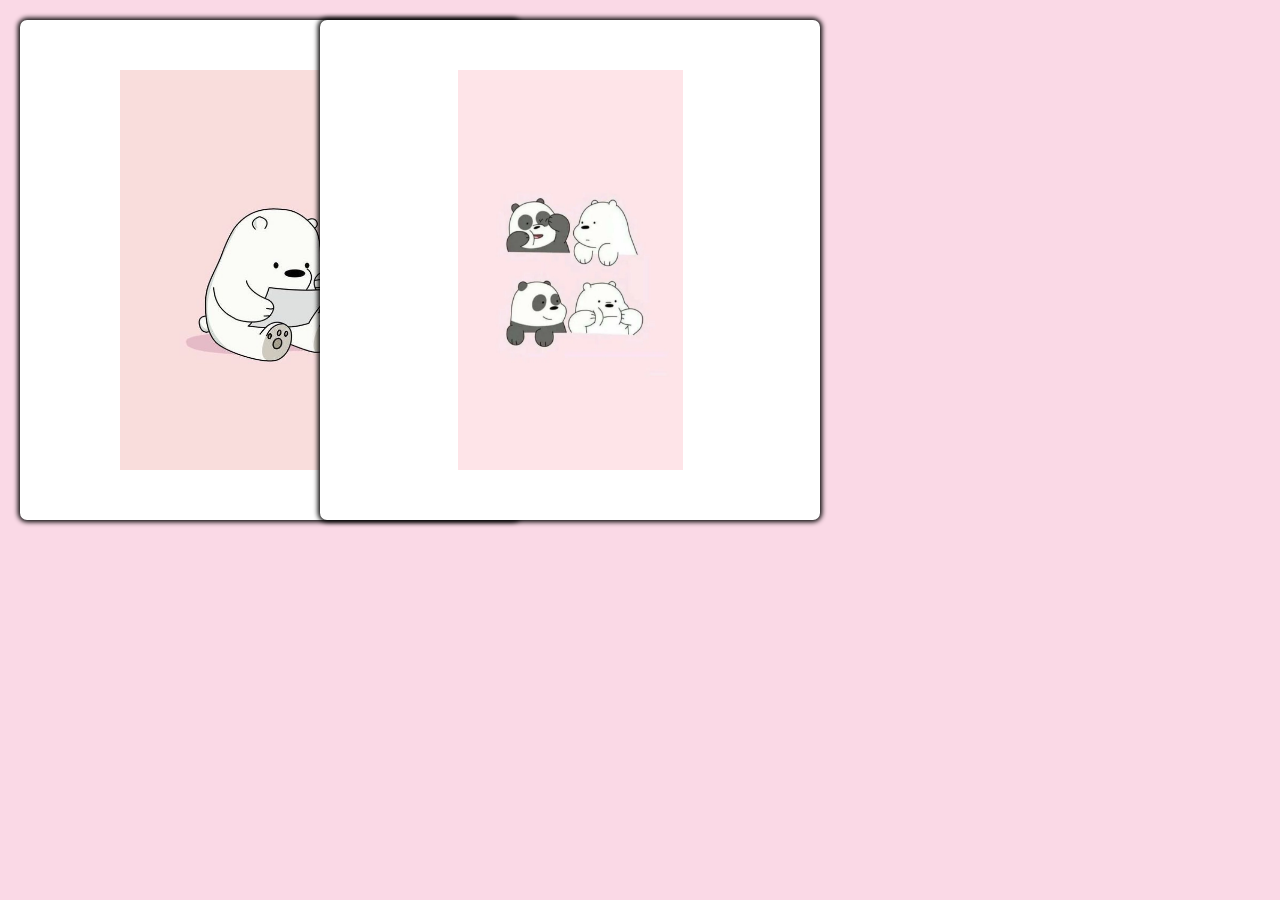
==== index.html @ 6008cf01 "add column" ====
<!DOCTYPE html>
<html lang="en">
    <head>
        <title>Welcome Page</title>
        <link rel="stylesheet" href="index.css">
    </head>
    <body>
        <div class="row">
            <div class="column">
                <div id="box">
                    <a href="signup/signup.html">
                        <img src="photos/notes_bear.jpeg" alt="Notetaking Bear" width="300" height="400">
                    </a>
                </div>
            </div>
            <div class="column">
                <div id="box">
                    <a href="login/login.html">
                        <img src="photos/two_bears.jpeg" alt="Goofy Bears" width="225" height="400">
                    </a>
                </div>
            </div>
        </div>
        <!--<div class="row">
            <div class="column">
                <div class="box">
                    <a href="signup/signup.html">
                        <img src="photos/notes_bear.jpeg" alt="Notetaking Bear" width="300" height="400">
                    </a>
                </div>
            </div>
            <div class="column">
                <div class="box">
                    <a href="login/login.html">
                        <img src="photos/two_bears.jpeg" alt="Goofy Bears" width="225" height="400">
                    </a>
                </div>
        </div>
        </div>-->
    </body>
</html>
---- index.css ----
html {
    height: 100%;
  }
  
body {
    height: 100%;
    margin: 0;
    font-family: Arial, Helvetica, sans-serif;
    background-color: #FAD9E6;
}

.container {
    padding: 20px;
}

#box {
    width: 500px;
    height: 500px;
    display: grid;
    justify-items: center;
    align-items: center;
    background-color: white;
    border-radius: 7px;
    box-shadow: 0px 0px 5px 2px black;
}

#box img {
    max-width:100%;
    max-height: 100%;
    vertical-align: middle;
}

* {
    box-sizing: border-box;
}

/* Two image containers */
.column {
    float: left;
   	width: 300px;
    padding: 20px;
}

/* Clear floats after image containers */
.row::after {
    content: "";
    clear: both;
    display: table;
}
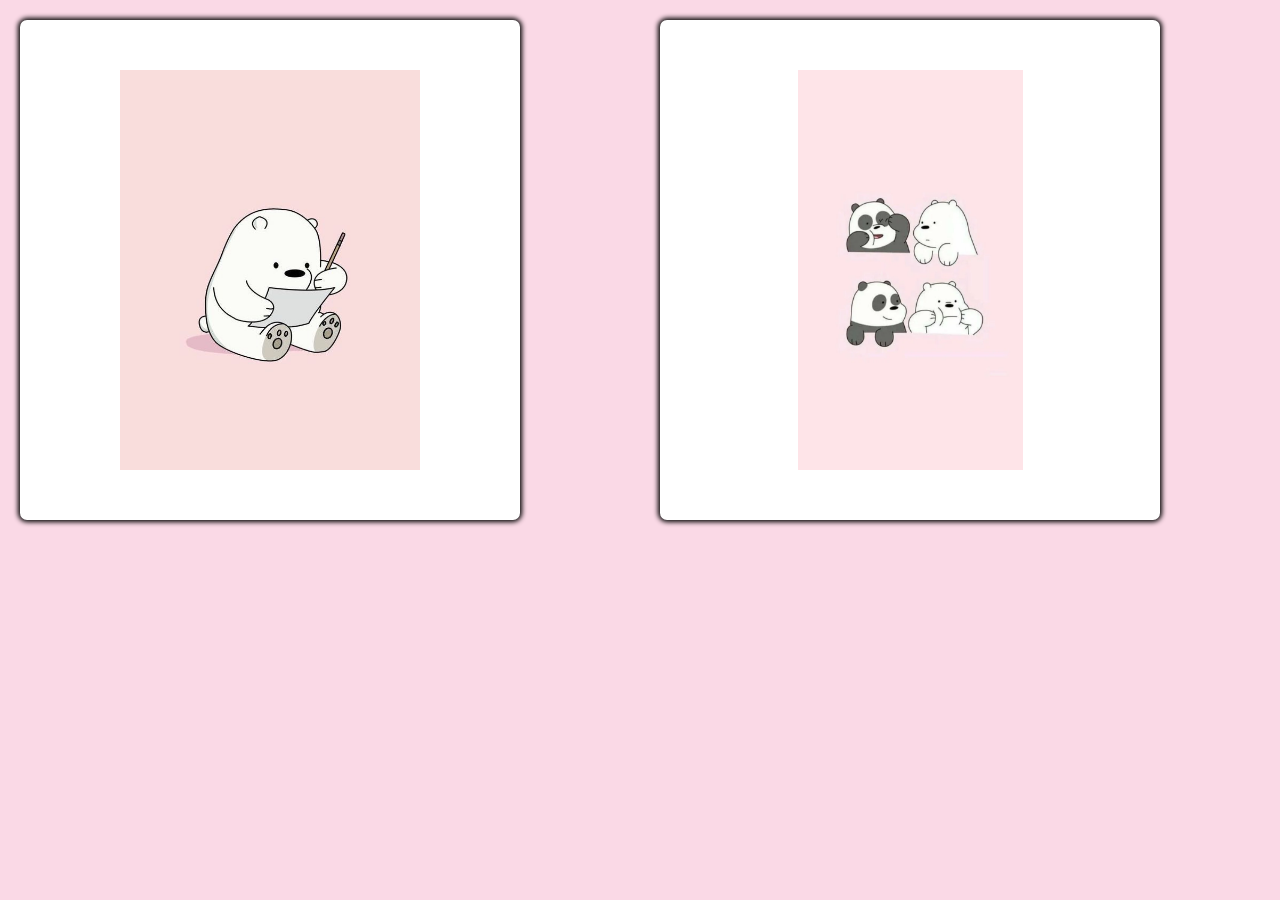
==== commit 999abefc: "right and left column" ====
--- a/index.html
+++ b/index.html
@@ -6,14 +6,14 @@
     </head>
     <body>
         <div class="row">
-            <div class="column">
+            <div class="left-column">
                 <div id="box">
                     <a href="signup/signup.html">
                         <img src="photos/notes_bear.jpeg" alt="Notetaking Bear" width="300" height="400">
                     </a>
                 </div>
             </div>
-            <div class="column">
+            <div class="right-column">
                 <div id="box">
                     <a href="login/login.html">
                         <img src="photos/two_bears.jpeg" alt="Goofy Bears" width="225" height="400">
--- a/index.css
+++ b/index.css
@@ -35,9 +35,15 @@
 }
 
 /* Two image containers */
-.column {
+.left-column {
     float: left;
-   	width: 300px;
+   	width: 50%;
+    padding: 20px;
+}
+
+.right-column {
+    float: right;
+   	width: 50%;
     padding: 20px;
 }
 
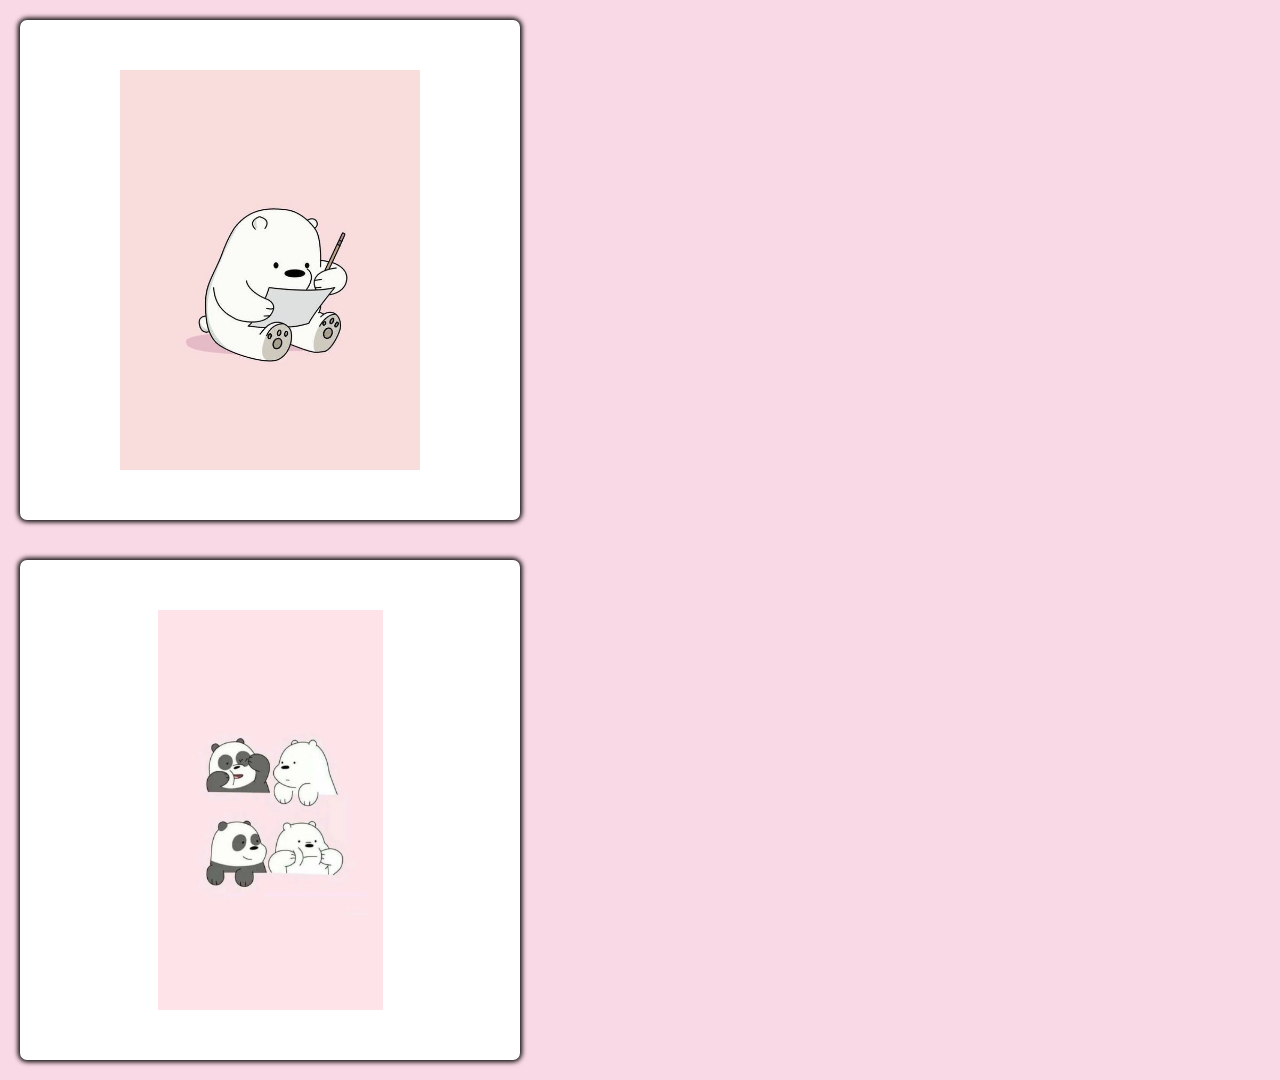
==== commit 544f2303: "delete right and left column" ====
--- a/index.html
+++ b/index.html
@@ -6,14 +6,14 @@
     </head>
     <body>
         <div class="row">
-            <div class="left-column">
+            <div class="column">
                 <div id="box">
                     <a href="signup/signup.html">
                         <img src="photos/notes_bear.jpeg" alt="Notetaking Bear" width="300" height="400">
                     </a>
                 </div>
             </div>
-            <div class="right-column">
+            <div class="column">
                 <div id="box">
                     <a href="login/login.html">
                         <img src="photos/two_bears.jpeg" alt="Goofy Bears" width="225" height="400">
--- a/index.css
+++ b/index.css
@@ -35,15 +35,9 @@
 }
 
 /* Two image containers */
-.left-column {
+.column {
     float: left;
-   	width: 50%;
-    padding: 20px;
-}
-
-.right-column {
-    float: right;
-   	width: 50%;
+   	width: 60%;
     padding: 20px;
 }
 
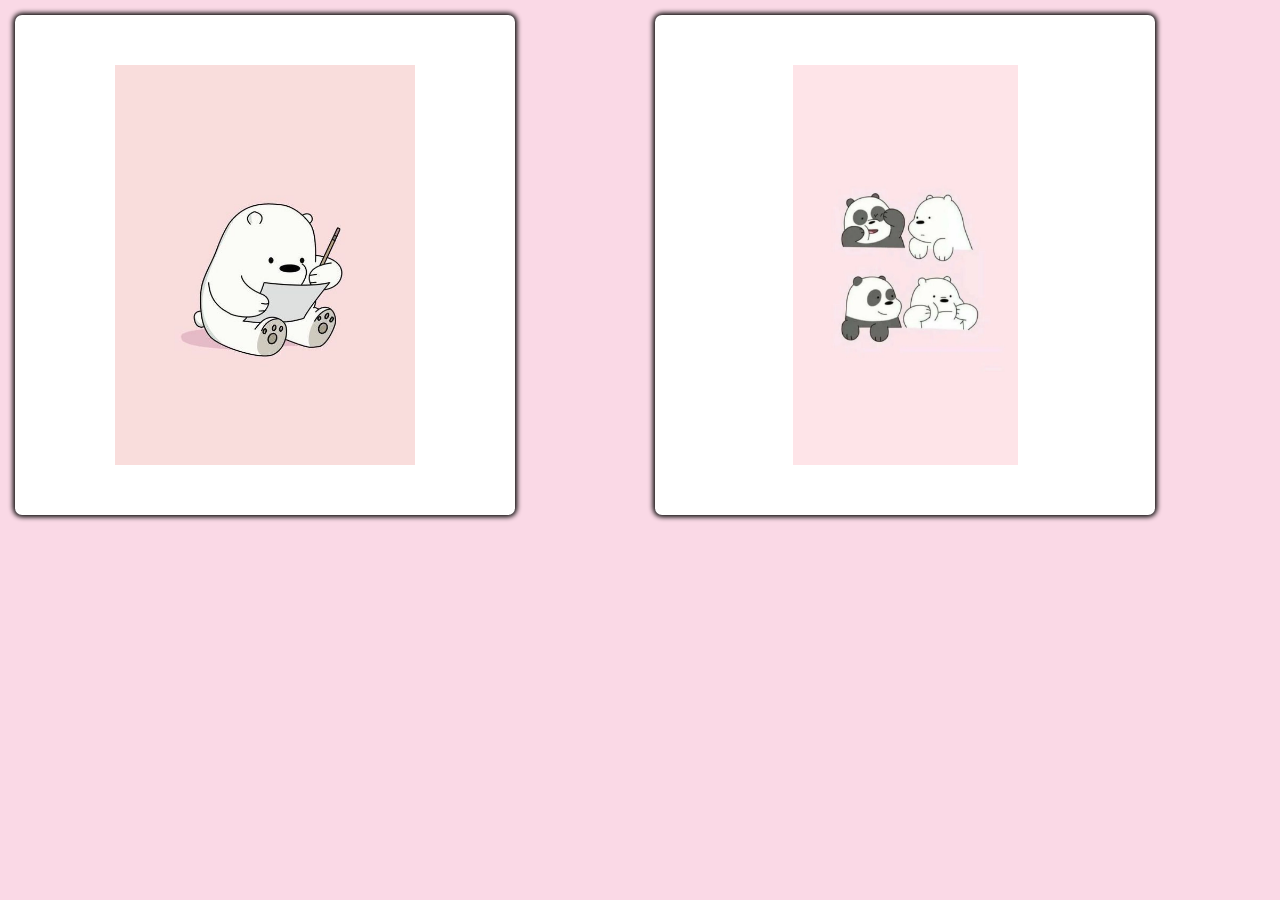
==== commit 42a8354c: "add left and right column" ====
--- a/index.html
+++ b/index.html
@@ -6,14 +6,14 @@
     </head>
     <body>
         <div class="row">
-            <div class="column">
+            <div class="left-column">
                 <div id="box">
                     <a href="signup/signup.html">
                         <img src="photos/notes_bear.jpeg" alt="Notetaking Bear" width="300" height="400">
                     </a>
                 </div>
             </div>
-            <div class="column">
+            <div class="right-column">
                 <div id="box">
                     <a href="login/login.html">
                         <img src="photos/two_bears.jpeg" alt="Goofy Bears" width="225" height="400">
--- a/index.css
+++ b/index.css
@@ -25,7 +25,7 @@
 }
 
 #box img {
-    max-width:100%;
+    max-width: 100%;
     max-height: 100%;
     vertical-align: middle;
 }
@@ -35,10 +35,16 @@
 }
 
 /* Two image containers */
-.column {
+.left-column {
     float: left;
-   	width: 60%;
-    padding: 20px;
+   	width: 50%;
+    padding: 15px;
+}
+
+.right-column {
+    float: right;
+   	width: 50%;
+    padding: 15px;
 }
 
 /* Clear floats after image containers */
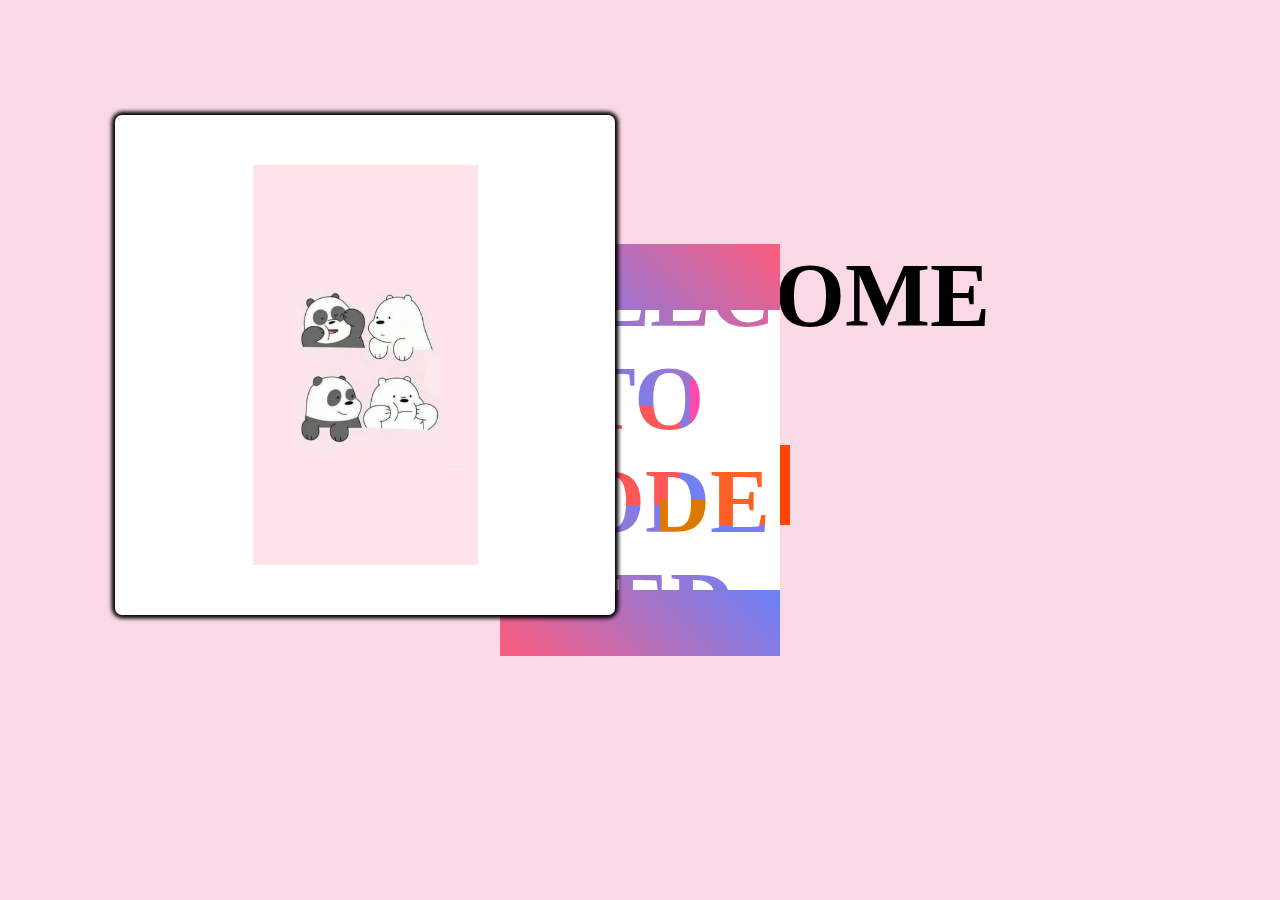
==== commit b2708da9: "add welcome text" ====
--- a/index.html
+++ b/index.html
@@ -5,15 +5,26 @@
         <link rel="stylesheet" href="index.css">
     </head>
     <body>
+        <div class="container">
+            <h1><span>WELCOME TO<br>CODE RED</span></h1>
+            
+            <div class="blobs_1"></div>
+            <div class="blobs_2"></div>
+            <div class="blobs_3"></div>
+            <div class="blobs_4"></div>
+            <div class="blobs_5"></div>
+            <div class="blobs_6"></div>
+            <div class="blobs_7"></div>
+        </div>
         <div class="row">
-            <div class="left-column">
+            <div class="column">
                 <div id="box">
                     <a href="signup/signup.html">
                         <img src="photos/notes_bear.jpeg" alt="Notetaking Bear" width="300" height="400">
                     </a>
                 </div>
             </div>
-            <div class="right-column">
+            <div class="column">
                 <div id="box">
                     <a href="login/login.html">
                         <img src="photos/two_bears.jpeg" alt="Goofy Bears" width="225" height="400">
--- a/index.css
+++ b/index.css
@@ -35,16 +35,10 @@
 }
 
 /* Two image containers */
-.left-column {
+.column {
     float: left;
    	width: 50%;
-    padding: 15px;
-}
-
-.right-column {
-    float: right;
-   	width: 50%;
-    padding: 15px;
+    padding: 115px;
 }
 
 /* Clear floats after image containers */
@@ -52,4 +46,124 @@
     content: "";
     clear: both;
     display: table;
+}
+
+@import url('https://fonts.googleapis.com/css?family=Titan+One');
+
+body {
+    text-align:center
+}
+
+div {
+    display:block;position:absolute
+}
+
+.container {
+  width:320px;
+  height:320px;
+  top:50%;
+  left:50%;
+  transform:translate(-50%,-50%)
+}
+
+h1 {
+  background:#fff;
+  width:100%;
+  height:100%;
+  margin:0;
+  padding:0;
+  display:flex;
+  font-family:'Titan One',cursive;
+  font-size:90px;
+  font-weight:700;
+  flex-flow:row wrap;
+  align-content:center;
+  justify-content:center
+  }
+
+h1 span {
+    width:100%;position:relative 
+}
+
+h1 span:before {
+  background:linear-gradient(45deg,#fc5c7d,#6a82fb,#fc5c7d);
+  width:100%;
+  height:100%;
+  display:block;
+  position:absolute;
+  content:"";
+  mix-blend-mode:screen
+}
+
+[class*="blobs"]
+  {mix-blend-mode:color;animation:blobs 15s ease-in-out infinite alternate}
+
+.blobs_1 {
+  background:#ff1493;
+  width:60px;
+  height:60px;
+  top:90px;
+  left:210px
+}
+
+.blobs_2 {
+  background:#ff4500;
+  width:80px;
+  height:80px;
+  top:155px;
+  left:230px
+}
+
+.blobs_3 {
+  background:#00ff00;
+  width:60px;
+  height:60px;
+  top:145px;
+  left:20px
+}
+
+.blobs_4 {
+  background:#ff0000;
+  width:100px;
+  height:100px;
+  top:115px;
+  left:100px
+}
+
+.blobs_5 {
+  background:#ffff00;
+  width:50px;
+  height:50px;
+  top:55px;
+  left:70px
+}
+
+.blobs_6 {
+  background:#00ffff;
+  width:60px;
+  height:60px;
+  top:220px;
+  left:55px
+}
+
+.blobs_7 {
+  background:#ff8c00;
+  width:50px;
+  height:50px;
+  top:210px;
+  left:180px
+}
+
+@keyframes blobs {
+  0%{border-radius:26% 74% 61% 39% / 54% 67% 33% 46%}
+  10%{border-radius:74% 26% 47% 53% / 68% 46% 54% 32%}
+  20%{border-radius:48% 52% 30% 70% / 27% 37% 63% 73%}
+  30%{border-radius:73% 27% 57% 43% / 28% 67% 33% 72%}
+  40%{border-radius:63% 37% 56% 44% / 25% 28% 72% 75%}
+  50%{border-radius:39% 61% 70% 30% / 61% 29% 71% 39%}
+  60%{border-radius:27% 73% 29% 71% / 73% 51% 49% 27%}
+  70%{border-radius:39% 61% 65% 35% / 74% 65% 35% 26%}
+  80%{border-radius:55% 45% 37% 63% / 38% 30% 70% 62%}
+  90%{border-radius:25% 75% 70% 30% / 39% 50% 50% 61%}
+  100%{border-radius:66% 34% 33% 67% / 65% 73% 27% 35%}
 }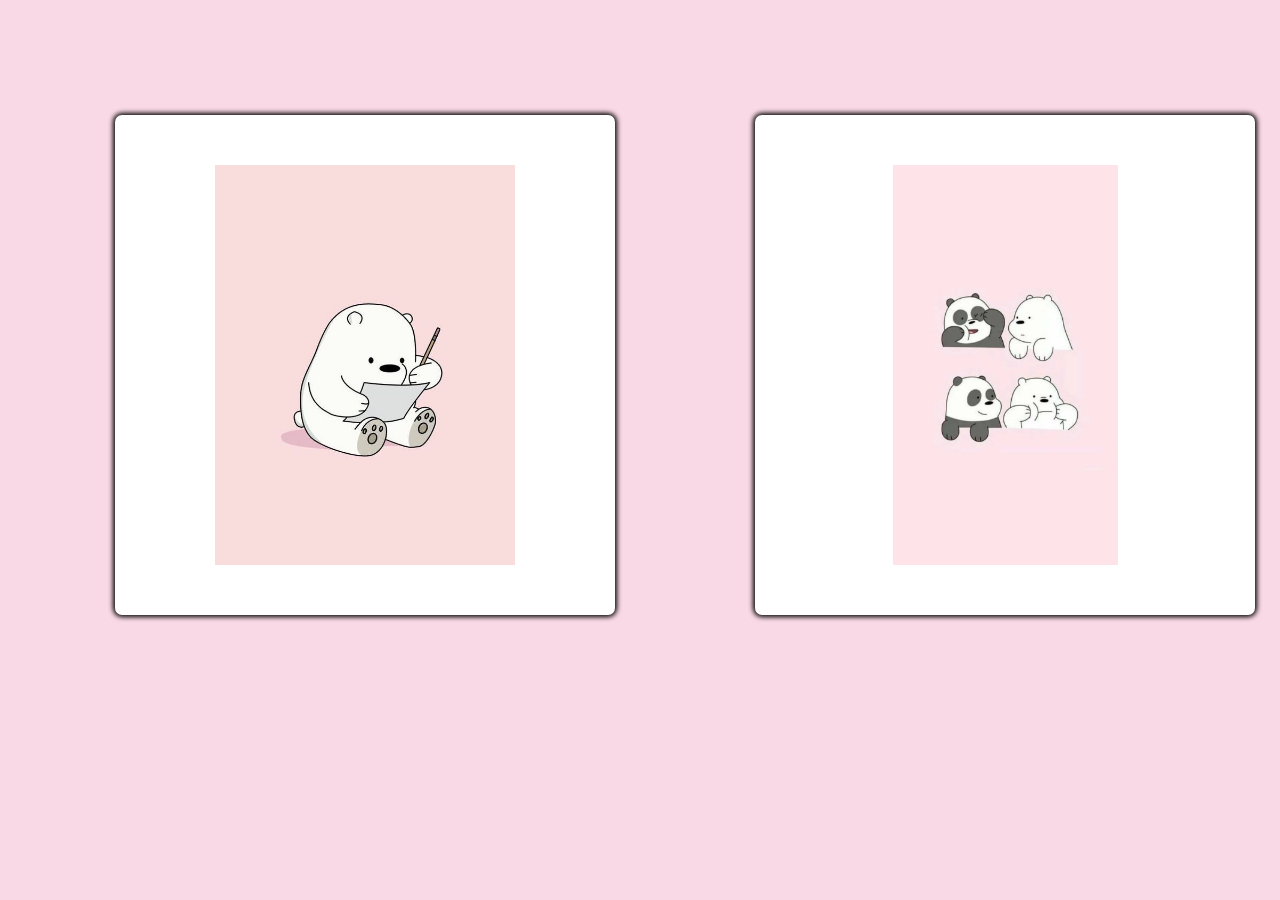
==== commit c3391d35: "revert" ====
--- a/index.html
+++ b/index.html
@@ -5,17 +5,6 @@
         <link rel="stylesheet" href="index.css">
     </head>
     <body>
-        <div class="container">
-            <h1><span>WELCOME TO<br>CODE RED</span></h1>
-            
-            <div class="blobs_1"></div>
-            <div class="blobs_2"></div>
-            <div class="blobs_3"></div>
-            <div class="blobs_4"></div>
-            <div class="blobs_5"></div>
-            <div class="blobs_6"></div>
-            <div class="blobs_7"></div>
-        </div>
         <div class="row">
             <div class="column">
                 <div id="box">
--- a/index.css
+++ b/index.css
@@ -46,124 +46,4 @@
     content: "";
     clear: both;
     display: table;
-}
-
-@import url('https://fonts.googleapis.com/css?family=Titan+One');
-
-body {
-    text-align:center
-}
-
-div {
-    display:block;position:absolute
-}
-
-.container {
-  width:320px;
-  height:320px;
-  top:50%;
-  left:50%;
-  transform:translate(-50%,-50%)
-}
-
-h1 {
-  background:#fff;
-  width:100%;
-  height:100%;
-  margin:0;
-  padding:0;
-  display:flex;
-  font-family:'Titan One',cursive;
-  font-size:90px;
-  font-weight:700;
-  flex-flow:row wrap;
-  align-content:center;
-  justify-content:center
-  }
-
-h1 span {
-    width:100%;position:relative 
-}
-
-h1 span:before {
-  background:linear-gradient(45deg,#fc5c7d,#6a82fb,#fc5c7d);
-  width:100%;
-  height:100%;
-  display:block;
-  position:absolute;
-  content:"";
-  mix-blend-mode:screen
-}
-
-[class*="blobs"]
-  {mix-blend-mode:color;animation:blobs 15s ease-in-out infinite alternate}
-
-.blobs_1 {
-  background:#ff1493;
-  width:60px;
-  height:60px;
-  top:90px;
-  left:210px
-}
-
-.blobs_2 {
-  background:#ff4500;
-  width:80px;
-  height:80px;
-  top:155px;
-  left:230px
-}
-
-.blobs_3 {
-  background:#00ff00;
-  width:60px;
-  height:60px;
-  top:145px;
-  left:20px
-}
-
-.blobs_4 {
-  background:#ff0000;
-  width:100px;
-  height:100px;
-  top:115px;
-  left:100px
-}
-
-.blobs_5 {
-  background:#ffff00;
-  width:50px;
-  height:50px;
-  top:55px;
-  left:70px
-}
-
-.blobs_6 {
-  background:#00ffff;
-  width:60px;
-  height:60px;
-  top:220px;
-  left:55px
-}
-
-.blobs_7 {
-  background:#ff8c00;
-  width:50px;
-  height:50px;
-  top:210px;
-  left:180px
-}
-
-@keyframes blobs {
-  0%{border-radius:26% 74% 61% 39% / 54% 67% 33% 46%}
-  10%{border-radius:74% 26% 47% 53% / 68% 46% 54% 32%}
-  20%{border-radius:48% 52% 30% 70% / 27% 37% 63% 73%}
-  30%{border-radius:73% 27% 57% 43% / 28% 67% 33% 72%}
-  40%{border-radius:63% 37% 56% 44% / 25% 28% 72% 75%}
-  50%{border-radius:39% 61% 70% 30% / 61% 29% 71% 39%}
-  60%{border-radius:27% 73% 29% 71% / 73% 51% 49% 27%}
-  70%{border-radius:39% 61% 65% 35% / 74% 65% 35% 26%}
-  80%{border-radius:55% 45% 37% 63% / 38% 30% 70% 62%}
-  90%{border-radius:25% 75% 70% 30% / 39% 50% 50% 61%}
-  100%{border-radius:66% 34% 33% 67% / 65% 73% 27% 35%}
 }